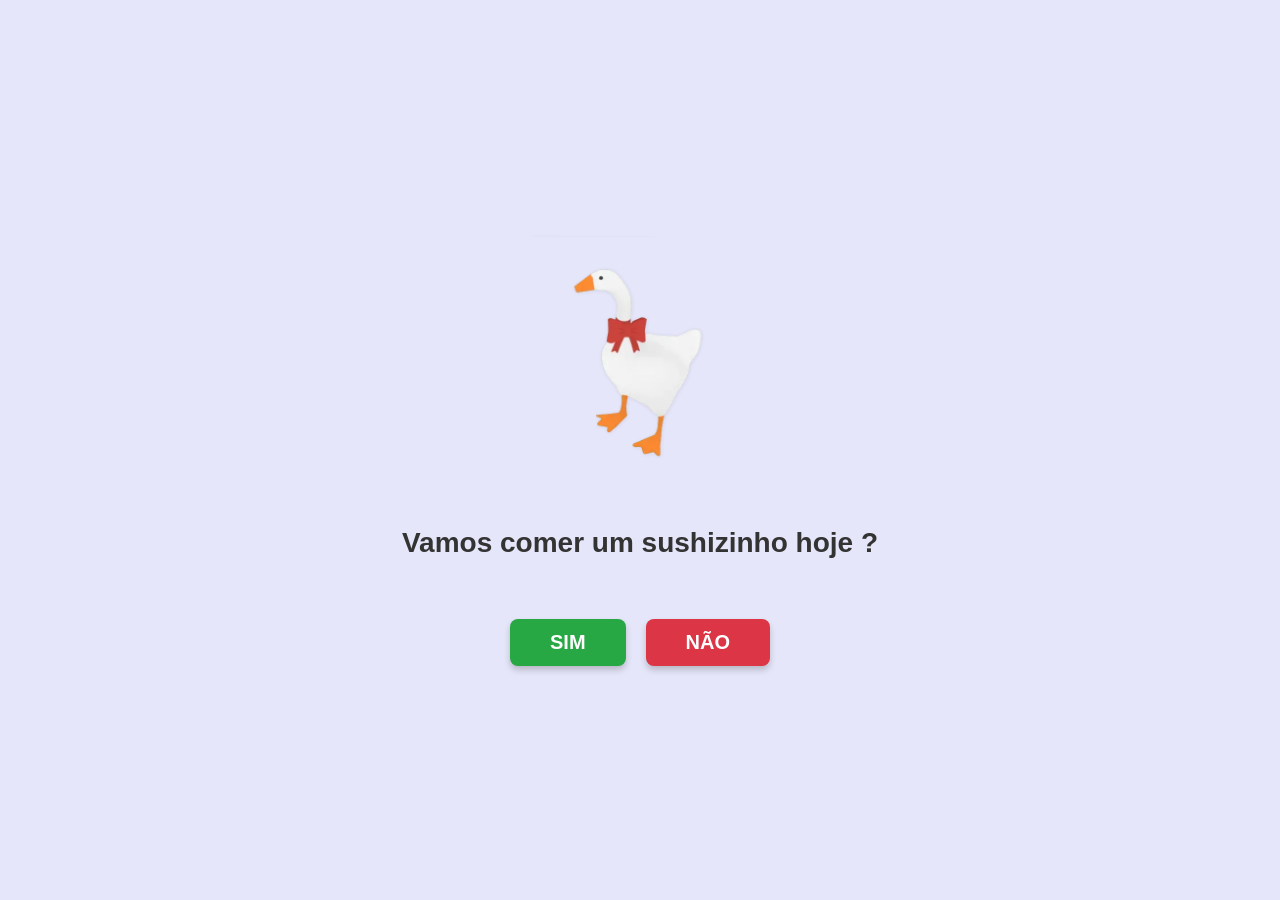
==== index.html @ b43a7829 "Rename Carta.html to index.html" ====
<!DOCTYPE html>
<html lang="pt-BR">
<head>
    <meta charset="UTF-8">
    <meta name="viewport" content="width=device-width, initial-scale=1.0">
    <title >Dedicado a Nara </title>
    <link rel="stylesheet" href="style.css">
</head>
<body>

    <div id="question-container">
        <img src="Nova pasta/goose.webp" alt="Ursinho fofo">
        
        <h1>Vamos comer um sushizinho hoje ?</h1>
        
        <p id="mensagem-fuga"></p>
        
        <div class="buttons">
            <button id="btn-yes">SIM</button>
            <button id="btn-no">NÃO</button>
        </div>
    </div>

    <div id="success-container" class="hidden">
        <img src="Nova pasta/gooseflower.webp" alt="Ursinhos se abraçando">
        <img src="Nova pasta/Code_Generated_Image.png" alt="Ursinho fofo">
        <h1>EBAAAAAAAA! Vamos comer uns uramaki !</h1>
        <p>Prometo que menos de 30 peças eu não como rsrs.</p>
        <p>Nelson está feliz !!!</p>
    </div>

    <div id="confetti-container" class="hidden"></div>

    <script src="script.js"></script>
</body>
</html>
---- style.css ----
body {
    background-color: #e6e6fa; 
    font-family: 'Arial', sans-serif;
    display: flex;
    justify-content: center;
    align-items: center;
    height: 100vh;
    margin: 0;
    overflow: hidden; 
    text-align: center;
}

.hidden {
    display: none !important;
}

img {
    width: 250px;
    border-radius: 15px;
    margin-bottom: 20px;
    position: relative;
    z-index: 10;
}

h1 {
    color: #333333;
    font-size: 28px;
    margin-bottom: 20px;
    padding: 0 20px;
    position: relative;
    z-index: 10;
}

p {
    color: #444444;
    font-size: 18px;
    max-width: 600px;
    margin: 0 auto;
    padding: 0 20px;
    line-height: 1.5;
    position: relative;
    z-index: 10;
}

#mensagem-fuga {
    color: #dc3545;
    font-size: 18px;
    font-weight: bold;
    min-height: 25px;
    margin-bottom: 15px;
    margin-top: 0;
}

.buttons {
    display: flex;
    justify-content: center;
    gap: 20px; 
    position: relative;
    z-index: 10;
}

button {
    font-size: 20px;
    font-weight: bold;
    padding: 12px 40px;
    border: none;
    border-radius: 8px;
    cursor: pointer;
    box-shadow: 0 4px 6px rgba(0, 0, 0, 0.2);
    transition: transform 0.2s ease;
}

#btn-yes {
    background-color: #28a745; 
    color: white;
}

#btn-yes:hover {
    transform: scale(1.1); 
}

#btn-no {
    background-color: #dc3545; 
    color: white;
    position: relative; 
}

#confetti-container {
    position: fixed;
    top: 0;
    left: 0;
    width: 100%;
    height: 100%;
    pointer-events: none;
    z-index: 1;
}

.confetti, .heart {
    position: absolute;
    top: -10vh;
    animation: fall linear forwards;
}

.heart {
    font-size: 24px;
}

@keyframes fall {
    0% { transform: translateY(0vh) rotate(0deg); opacity: 1; }
    100% { transform: translateY(110vh) rotate(360deg); opacity: 0.5; }
}
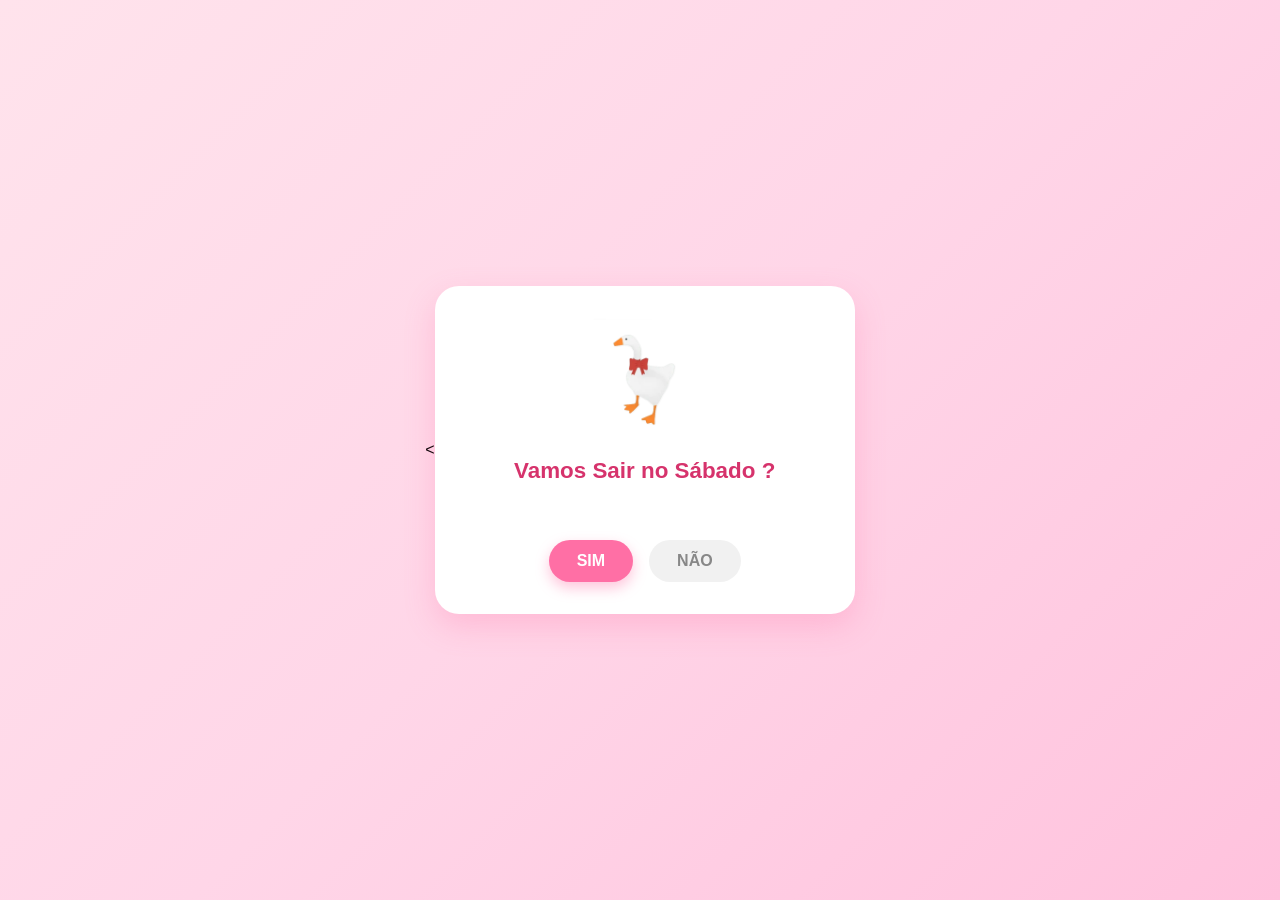
==== commit 28f5d5f6: "Rename index (1).html to index.html" ====
--- a/index.html
+++ b/index.html
@@ -1,36 +1,75 @@
-<!DOCTYPE html>
-<html lang="pt-BR">
-<head>
-    <meta charset="UTF-8">
-    <meta name="viewport" content="width=device-width, initial-scale=1.0">
-    <title >Dedicado a Nara </title>
-    <link rel="stylesheet" href="style.css">
-</head>
-<body>
-
-    <div id="question-container">
-        <img src="Nova pasta/goose.webp" alt="Ursinho fofo">
-        
-        <h1>Vamos comer um sushizinho hoje ?</h1>
-        
-        <p id="mensagem-fuga"></p>
-        
-        <div class="buttons">
-            <button id="btn-yes">SIM</button>
-            <button id="btn-no">NÃO</button>
-        </div>
-    </div>
-
-    <div id="success-container" class="hidden">
-        <img src="Nova pasta/gooseflower.webp" alt="Ursinhos se abraçando">
-        <img src="Nova pasta/Code_Generated_Image.png" alt="Ursinho fofo">
-        <h1>EBAAAAAAAA! Vamos comer uns uramaki !</h1>
-        <p>Prometo que menos de 30 peças eu não como rsrs.</p>
-        <p>Nelson está feliz !!!</p>
-    </div>
-
-    <div id="confetti-container" class="hidden"></div>
-
-    <script src="script.js"></script>
-</body>
-</html>
+<!DOCTYPE html>
+<html lang="pt-BR">
+<head>
+    <meta charset="UTF-8">
+    <meta name="viewport" content="width=device-width, initial-scale=1.0">
+    <title> Convite Especial </title>
+    <link rel="stylesheet" href="style.css">
+</head>
+<body>
+
+    <
+    <div id="question-container">
+        <img src="Nova pasta/goose.webp" alt="Ursinho fofo">
+
+        <h1>Vamos Sair no Sábado ?</h1>
+
+        <p id="mensagem-fuga"></p>
+
+        <div class="buttons">
+            <button id="btn-yes">SIM</button>
+            <button id="btn-no">NÃO</button>
+        </div>
+    </div>
+
+   
+
+    
+    <div id="schedule-container" class="hidden">
+        <h1>Combinando o encontro </h1>
+
+        <p class="data-sugerida">
+            Que tal dia <strong id="data-sugerida-texto"></strong>?
+        </p>
+        <p class="aviso-alternativa">
+            Caso essa data não dê, escolha uma outra abaixo:
+        </p>
+
+        <div class="campo">
+            <label for="input-data">Data alternativa</label>
+            <input type="date" id="input-data">
+        </div>
+
+        <div class="campo">
+            <label for="input-horario">Horário</label>
+            <input type="time" id="input-horario">
+        </div>
+
+        <button id="btn-confirmar">Confirmar</button>
+    </div>
+
+    
+
+
+    <div id="success-container" class="hidden">
+        <img src="Nova pasta/gooseflower.webp" alt="Ursinhos se abraçando">
+        <img src="Nova pasta/Code_Generated_Image.png" alt="Ursinho fofo">
+
+        <h1>Confirmado! Nelson está feliz !</h1>
+        <p>Local é surpresa! porém se vc insitir eu falo...</p>
+
+        <div class="comprovante">
+            <h2>🎫 Comprovante de Encontro</h2>
+            <p><strong>Data:</strong> <span id="comprovante-data"></span></p>
+            <p><strong>Horário:</strong> <span id="comprovante-horario"></span></p>
+            <p class="comprovante-selo">Confirmado ✔</p>
+            <p> Tire um Print e mande o comprovante, não sei fazer para receber a resposta automática ainda kk </p>
+        </div>
+    </div>
+
+    <div id="confetti-container" class="hidden"></div>
+
+    <script src="script.js"></script>
+</body>
+</html>
+ 
--- a/style.css
+++ b/style.css
@@ -1,111 +1,178 @@
-body {
-    background-color: #e6e6fa; 
-    font-family: 'Arial', sans-serif;
-    display: flex;
-    justify-content: center;
-    align-items: center;
-    height: 100vh;
-    margin: 0;
-    overflow: hidden; 
-    text-align: center;
-}
-
-.hidden {
-    display: none !important;
-}
-
-img {
-    width: 250px;
-    border-radius: 15px;
-    margin-bottom: 20px;
-    position: relative;
-    z-index: 10;
-}
-
-h1 {
-    color: #333333;
-    font-size: 28px;
-    margin-bottom: 20px;
-    padding: 0 20px;
-    position: relative;
-    z-index: 10;
-}
-
-p {
-    color: #444444;
-    font-size: 18px;
-    max-width: 600px;
-    margin: 0 auto;
-    padding: 0 20px;
-    line-height: 1.5;
-    position: relative;
-    z-index: 10;
-}
-
-#mensagem-fuga {
-    color: #dc3545;
-    font-size: 18px;
-    font-weight: bold;
-    min-height: 25px;
-    margin-bottom: 15px;
-    margin-top: 0;
-}
-
-.buttons {
-    display: flex;
-    justify-content: center;
-    gap: 20px; 
-    position: relative;
-    z-index: 10;
-}
-
-button {
-    font-size: 20px;
-    font-weight: bold;
-    padding: 12px 40px;
-    border: none;
-    border-radius: 8px;
-    cursor: pointer;
-    box-shadow: 0 4px 6px rgba(0, 0, 0, 0.2);
-    transition: transform 0.2s ease;
-}
-
-#btn-yes {
-    background-color: #28a745; 
-    color: white;
-}
-
-#btn-yes:hover {
-    transform: scale(1.1); 
-}
-
-#btn-no {
-    background-color: #dc3545; 
-    color: white;
-    position: relative; 
-}
-
-#confetti-container {
-    position: fixed;
-    top: 0;
-    left: 0;
-    width: 100%;
-    height: 100%;
-    pointer-events: none;
-    z-index: 1;
-}
-
-.confetti, .heart {
-    position: absolute;
-    top: -10vh;
-    animation: fall linear forwards;
-}
-
-.heart {
-    font-size: 24px;
-}
-
-@keyframes fall {
-    0% { transform: translateY(0vh) rotate(0deg); opacity: 1; }
-    100% { transform: translateY(110vh) rotate(360deg); opacity: 0.5; }
-}+* {
+    box-sizing: border-box;
+}
+
+body {
+    margin: 0;
+    min-height: 100vh;
+    display: flex;
+    align-items: center;
+    justify-content: center;
+    background: linear-gradient(135deg, #ffe3ec 0%, #ffd6e8 50%, #ffc2dd 100%);
+    font-family: 'Segoe UI', Tahoma, Geneva, Verdana, sans-serif;
+    padding: 20px;
+}
+
+.hidden {
+    display: none !important;
+}
+
+#question-container,
+#schedule-container,
+#success-container {
+    background: #ffffff;
+    border-radius: 24px;
+    padding: 32px 28px;
+    max-width: 420px;
+    width: 100%;
+    text-align: center;
+    box-shadow: 0 12px 30px rgba(255, 105, 160, 0.25);
+}
+
+#question-container img,
+#success-container img {
+    width: 120px;
+    height: 120px;
+    object-fit: contain;
+    margin: 0 8px;
+}
+
+h1 {
+    color: #d6336c;
+    font-size: 1.4rem;
+    margin: 16px 0 8px;
+}
+
+p {
+    color: #6b6b6b;
+    font-size: 1rem;
+    line-height: 1.4;
+}
+
+#mensagem-fuga {
+    color: #d6336c;
+    font-weight: bold;
+    min-height: 20px;
+}
+
+.buttons {
+    margin-top: 20px;
+    display: flex;
+    justify-content: center;
+    gap: 16px;
+    position: relative;
+}
+
+button {
+    border: none;
+    border-radius: 999px;
+    padding: 12px 28px;
+    font-size: 1rem;
+    font-weight: bold;
+    cursor: pointer;
+    transition: transform 0.15s ease, box-shadow 0.15s ease;
+}
+
+#btn-yes {
+    background: #ff6fa5;
+    color: white;
+    box-shadow: 0 6px 14px rgba(255, 111, 165, 0.4);
+}
+
+#btn-yes:hover {
+    transform: translateY(-2px);
+}
+
+#btn-no {
+    background: #f1f1f1;
+    color: #888;
+    position: relative;
+}
+
+
+.data-sugerida {
+    font-size: 1.1rem;
+    color: #333;
+}
+
+.data-sugerida strong {
+    color: #d6336c;
+}
+
+.aviso-alternativa {
+    font-size: 0.9rem;
+    color: #999;
+    margin-bottom: 20px;
+}
+
+.campo {
+    text-align: left;
+    margin-bottom: 16px;
+}
+
+.campo label {
+    display: block;
+    font-size: 0.85rem;
+    color: #888;
+    margin-bottom: 6px;
+    font-weight: bold;
+}
+
+.campo input {
+    width: 100%;
+    padding: 10px 12px;
+    border-radius: 12px;
+    border: 2px solid #ffd6e8;
+    font-size: 1rem;
+    color: #333;
+    background: #fff8fb;
+}
+
+.campo input:focus {
+    outline: none;
+    border-color: #ff6fa5;
+}
+
+#btn-confirmar {
+    width: 100%;
+    background: #ff6fa5;
+    color: white;
+    padding: 14px;
+    margin-top: 8px;
+    box-shadow: 0 6px 14px rgba(255, 111, 165, 0.4);
+}
+
+#btn-confirmar:hover {
+    transform: translateY(-2px);
+}
+
+
+.comprovante {
+    margin-top: 24px;
+    border: 2px dashed #ff9dc0;
+    border-radius: 16px;
+    padding: 20px;
+    background: #fff8fb;
+}
+
+.comprovante h2 {
+    color: #d6336c;
+    font-size: 1.1rem;
+    margin-top: 0;
+}
+
+.comprovante p {
+    margin: 8px 0;
+    color: #444;
+}
+
+.comprovante-selo {
+    margin-top: 12px;
+    display: inline-block;
+    background: #d6f5d6;
+    color: #2f9e44;
+    font-weight: bold;
+    padding: 6px 16px;
+    border-radius: 999px;
+    font-size: 0.9rem;
+}
